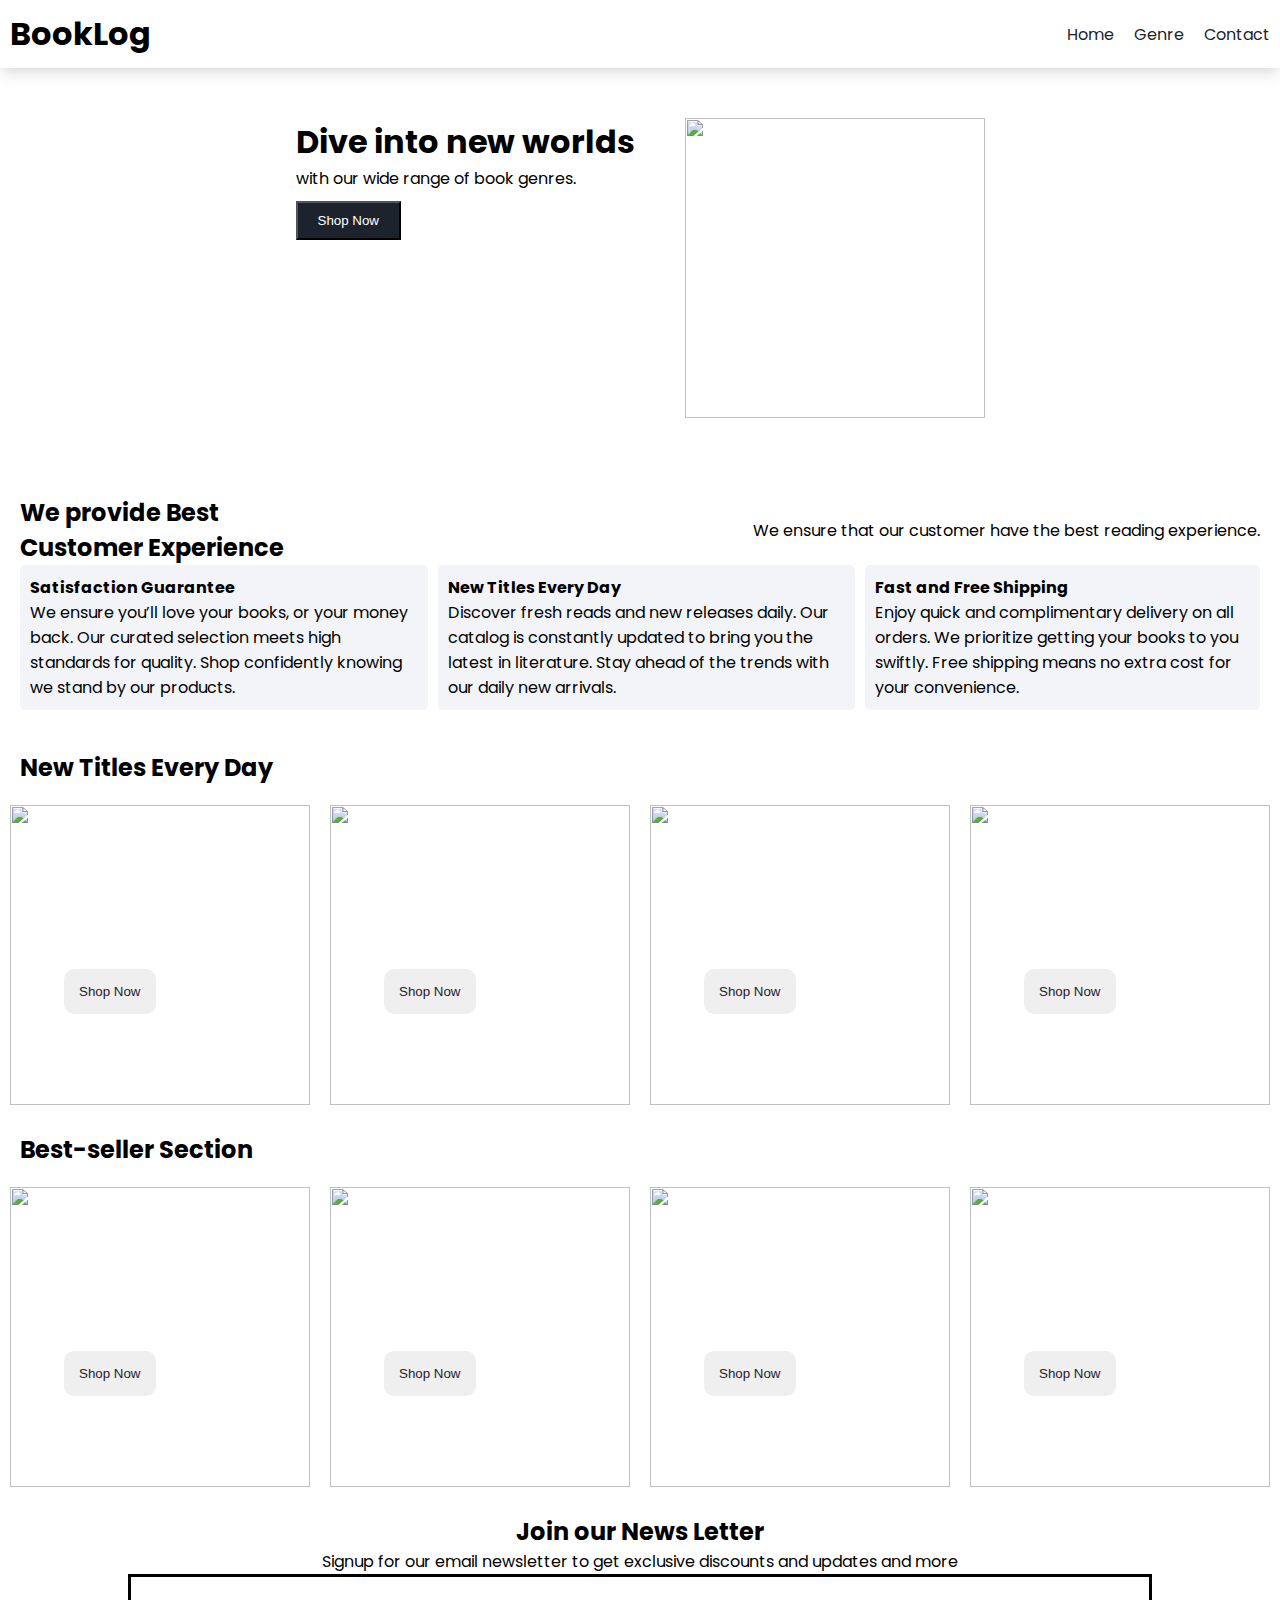
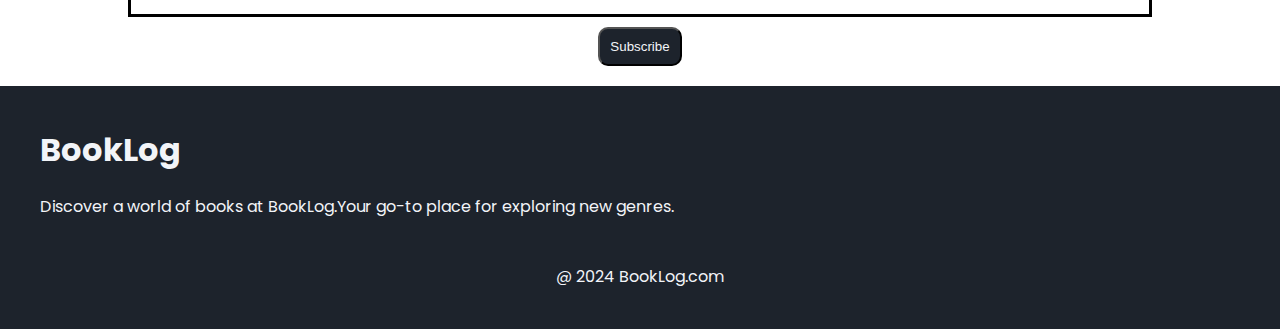
==== index.html @ 7efca816 "Add files via upload" ====
<!DOCTYPE html>
<html lang="en">
<head>
    <title>Booklog</title>
    <link rel="preconnect" href="https://fonts.googleapis.com">
    <link href="https://fonts.googleapis.com/css2?family=Poppins&display=swap" rel="stylesheet">
    <link rel="stylesheet" href="style.css">
    <link rel="stylesheet" href="https://cdnjs.cloudflare.com/ajax/libs/font-awesome/6.5.2/css/all.min.css" integrity="sha512-SnH5WK+bZxgPHs44uWIX+LLJAJ9/2PkPKZ5QiAj6Ta86w+fsb2TkcmfRyVX3pBnMFcV7oQPJkl9QevSCWr3W6A==" crossorigin="anonymous" referrerpolicy="no-referrer" />
</head>
<body>
    <nav class="navbar">
        <h1>BookLog</h1>
        <div class="navbar-links">
            <p class="navbar-link"><a href="index.html">Home</a></p>
            <p class="navbar-link"><a href="genre.html">Genre</a></p>
            <p class="navbar-link"><a href="contact.html">Contact</a></p>
        </div>
        <div class="navbar-menu-toggle" onclick="showNavbar()">
            <i class="fa-solid fa-bars"></i>
        </div>
    </nav>
    <div class="side-navbar">
        <p style="text-align:right;" onclick="closeNavbar()">
            <i class="fa-solid fa-xmark"></i>
        </p>
        <div class="side-navbar-links">
            <p class="side-navbar-link"><a href="index.html">Home</a></p>
            <p class="side-navbar-link"><a href="genre.html">Gerne</a></p>
            <p class="side-navbar-link"><a href="contact.html">Contact</a></p>
        </div>
    </div>
    <div class="header">
        <div>
            <h1>Dive into new worlds</h1>
            <p>with our wide range of book genres.</p>
            <button class="header-button">Shop Now</button>
        </div>
        <div>
            <img class="header-image" src="C:\Users\91934\OneDrive\Desktop\Booklog\images\image-1.jpg" alt="">
        </div>        
    </div>
    <div class="service">
        <div class="service-container-1">
            <div>
                <h2>We provide Best</h2>
                <h2>Customer Experience</h2>
            </div>
            <div>
                <p>We ensure that our customer have the best reading experience.</p>
            </div>
        </div>
        <div class="service-container-2">
            <div>
                <i class="fa-solid fa-smile"></i>
                <h4>Satisfaction Guarantee</h4>
                <p>We ensure you’ll love your books, or your money back. Our curated selection meets high standards for quality. Shop confidently knowing we stand by our products.</p>
            </div>
            <div>
                <i class="fa-solid fa-book-open"></i>
                <h4>New Titles Every Day</h4>
                <p>Discover fresh reads and new releases daily. Our catalog is constantly updated to bring you the latest in literature. Stay ahead of the trends with our daily new arrivals.</p>
            </div>
            <div>
                <i class="fa-solid fa-shipping-fast"></i>
                <h4>Fast and Free Shipping</h4>
                <p>Enjoy quick and complimentary delivery on all orders. We prioritize getting your books to you swiftly. Free shipping means no extra cost for your convenience.</p>
            </div>    
        </div>
    </div>
    
    <div>
    <h2 style="padding: 20px;">New Titles Every Day</h2>
    <div class="new-arrival">
        <div class="new-arrival-container">
            <img src="C:\Users\91934\OneDrive\Desktop\Booklog\images\Book-1.jpg" alt="">
            <button>Shop Now <i class="fa-solid fa-arrow-right"></i></button>
        </div>
        <div class="new-arrival-container">
            <img src="C:\Users\91934\OneDrive\Desktop\Booklog\images\Book-2.jpg" alt="">
            <button>Shop Now <i class="fa-solid fa-arrow-right"></i></button>
        </div>
        <div class="new-arrival-container">
            <img src="C:\Users\91934\OneDrive\Desktop\Booklog\images\Book-3.jpg" alt="">
            <button>Shop Now <i class="fa-solid fa-arrow-right"></i></button>
        </div>
        <div class="new-arrival-container">
            <img src="C:\Users\91934\OneDrive\Desktop\Booklog\images\Book-4.jpg" alt="">
            <button>Shop Now <i class="fa-solid fa-arrow-right"></i></button>
        </div>
    </div>
    </div>
    <div>
        <h2 style="padding: 20px;">Best-seller Section</h2>
        <div class="new-arrival">
            <div class="new-arrival-container">
                <img src="C:\Users\91934\OneDrive\Desktop\Booklog\images\Book-5.jpg" alt="">
                <button>Shop Now <i class="fa-solid fa-arrow-right"></i></button>
            </div>
            <div class="new-arrival-container">
                <img src="C:\Users\91934\OneDrive\Desktop\Booklog\images\Book-6.jpg" alt="">
                <button>Shop Now <i class="fa-solid fa-arrow-right"></i></button>
            </div>
            <div class="new-arrival-container">
                <img src="C:\Users\91934\OneDrive\Desktop\Booklog\images\Book-7.jpg" alt="">
                <button>Shop Now <i class="fa-solid fa-arrow-right"></i></button>
            </div>
            <div class="new-arrival-container">
                <img src="C:\Users\91934\OneDrive\Desktop\Booklog\images\Book-8.jpg" alt="">
                <button>Shop Now <i class="fa-solid fa-arrow-right"></i></button>
            </div>
        </div>
        </div>
<div class="news">
    <h2>Join our News Letter</h2>
    <p>Signup for our email newsletter to get exclusive discounts and updates and more</p>
    <div>
        <input type="text" class="search">
    </div>
    <div>
        <button>Subscribe</button>
    </div>
</div>
<div class="footer">
    <div class="footer-container">
        <div class="footer-box-1">
            <h1 class="headingText">BookLog</h1>
            <p>Discover a world of books at BookLog.Your go-to place for exploring new genres.</p>
            <div class="footer-icon-container">
                <i class="fa-brands fa-instagram" style="color:white;"></i>
                <i class="fa-brands fa-twitter" style="color:white;"></i>
                <i class="fa-brands fa-Facebook" style="color:white;"></i>

            </div>
        </div>
    </div>
<p>@ 2024 BookLog.com</p>
</div>
    <script src="index.js"></script>
</body>
</html>
---- style.css ----
* {
    padding: 0;
    margin: 0;
    box-sizing: border-box;
}

body {
    font-family: 'Poppins', sans-serif;
}

/* Navbar Styles */
.navbar {
    display: flex;
    justify-content: space-between;
    align-items: center;
    padding: 10px;
    box-shadow: rgba(0, 0, 0, 0.1) 0px 10px 15px -3px, rgba(0, 0, 0, 0.05) 0px 4px 6px -2px;
}

.navbar-links {
    display: flex;
    column-gap: 20px;
}

.navbar-links a {
    text-decoration: none;
    color: #1D232C;
}

.navbar-links a:hover {
    text-decoration: underline;
    color: #1D232C;
}

.navbar-menu-toggle {
    display: none;
}

/* Side Navbar Styles */
.side-navbar {
    background-color: #1D232C;
    width: 50%;
    height: 100%;
    position: fixed;
    top: 0;
    left: -60%; 
    padding: 20px;
    color: white;
    transition: 2s;
}

.side-navbar-link {
    margin-bottom: 30px;
}

.side-navbar-links a {
    text-decoration: none;
    color: white;
}

.side-navbar-links a:hover {
    text-decoration: underline;
}

/* Header Styles */
.header {
    display: flex;
    justify-content: center;
    gap: 50px;
    padding: 50px;
}

.header-button {
    padding: 10px 20px;
    margin-top: 10px;
    background-color: #1D232C;
    color: white;
    cursor: pointer;
}

/* Service Section Styles */
.service {
    padding: 20px;
}

.service-container-1 {
    display: flex;
    justify-content: space-between;
    align-items: center;
}

.service-container-2 {
    display: flex;
    justify-content: space-between;
    align-items: center;
    gap: 10px;
}

.service-container-2 div {
    background-color: #f2f4f8;
    border-radius: 5px;
    padding: 10px;
}

/* New Arrival Section Styles */
.new-arrival {
    display: flex;
    justify-content: space-around;
    flex-wrap: wrap;
}

.new-arrival-container {
    position: relative;
    flex-basis: 20%;
}

.new-arrival button {
    padding: 5%;
    margin-top: 10px;
    color: #1D232C;
    position: absolute;
    top: 50%;
    left: 18%;
    border-radius: 10px;
    border: none;
}

/* Newsletter Section Styles */
.news {
    display: flex;
    flex-direction: column;
    align-items: center;
    margin-top: 20px;
}

.news input {
    padding: 11px;
    width: 80vw;
    border: solid black 3px;
}

.news button {
    margin-top: 10px;
    color: #f2f4f8;
    background-color: #1D232C;
    border-radius: 10px;
    padding: 10px;
}

/* Product Section Styles */
.product-section {
    margin-top: 20px;
    display: flex;
    flex-direction: column;
    align-items: center;
}

.product-search {
    display: flex;
    align-items: center;
    width: 100%;
    padding: 10px;
    border-radius: 20px;
    margin-bottom: 20px;
}

.product-search input {
    flex: 1;
    border: solid black 1px;
    background-color: transparent;
    padding: 10px;
}

.product-search input:focus {
    outline: none;
}

.product-search button {
    background-color: transparent;
    border: none;
    cursor: pointer;
}

.product-search button i {
    color: black;
}

.products {
    padding: 20px;
    display: flex;
    gap: 10px;
    flex-wrap: wrap;
    justify-content: space-around;
}

.products-box {
    text-align: center;
    flex-basis: 20%;  
}

.product-box img {
    border-radius: 10px;
}

/* Footer Styles */
.footer {
    margin-top: 20px;
    padding: 40px;
    background-color: #1D232C;
    color: #f2f4f8;
}

.footer-container {
    display: flex;
    justify-content: space-between;
}

.footer-icon-container i {
    margin: 0 10px;
    cursor: pointer;
}

.footer p {
    text-align: center;
    margin-top: 20px;
}

/* Contact Section Styles */
.contact-section {
    width: 80%;
    margin: 40px auto;
    border: solid black 2px;
    border-radius: 20px;
    padding: 20px;
}

.contact-section h2 {
    text-align: center;
    margin-bottom: 20px;
}

.contact-form {
    display: flex;
    flex-direction: column;
    gap: 10px;
}

.contact-form label {
    font-weight: bold;
}

.contact-form input,
.contact-form textarea {
    padding: 10px;
    border-radius: 5px;
    border: 1px solid #ccc;
    width: 100%;
}

.contact-form button {
    padding: 10px;
    background-color: #1D232C;
    color: white;
    border: none;
    border-radius: 5px;
    cursor: pointer;
}

.contact-form button:hover {
    background-color: #333;
}

.contact-details {
    margin-top: 20px;
}

.contact-details h3 {
    margin-bottom: 10px;
}

.contact-details p {
    margin: 5px 0;
}

@media screen and (max-width: 700px) {
    .navbar-menu-toggle {
        display: block;
    }
    .navbar-links {
        display: none;
    }
    .header-image {
        display: none; 
    }
    .service-container-1 {
        display: none;
    }
    .service-container-2 {
        flex-direction: column;
    }
}

/* Image Size Adjustment */
img {
    width: 300px;
    height: 300px;
    object-fit: cover;
}
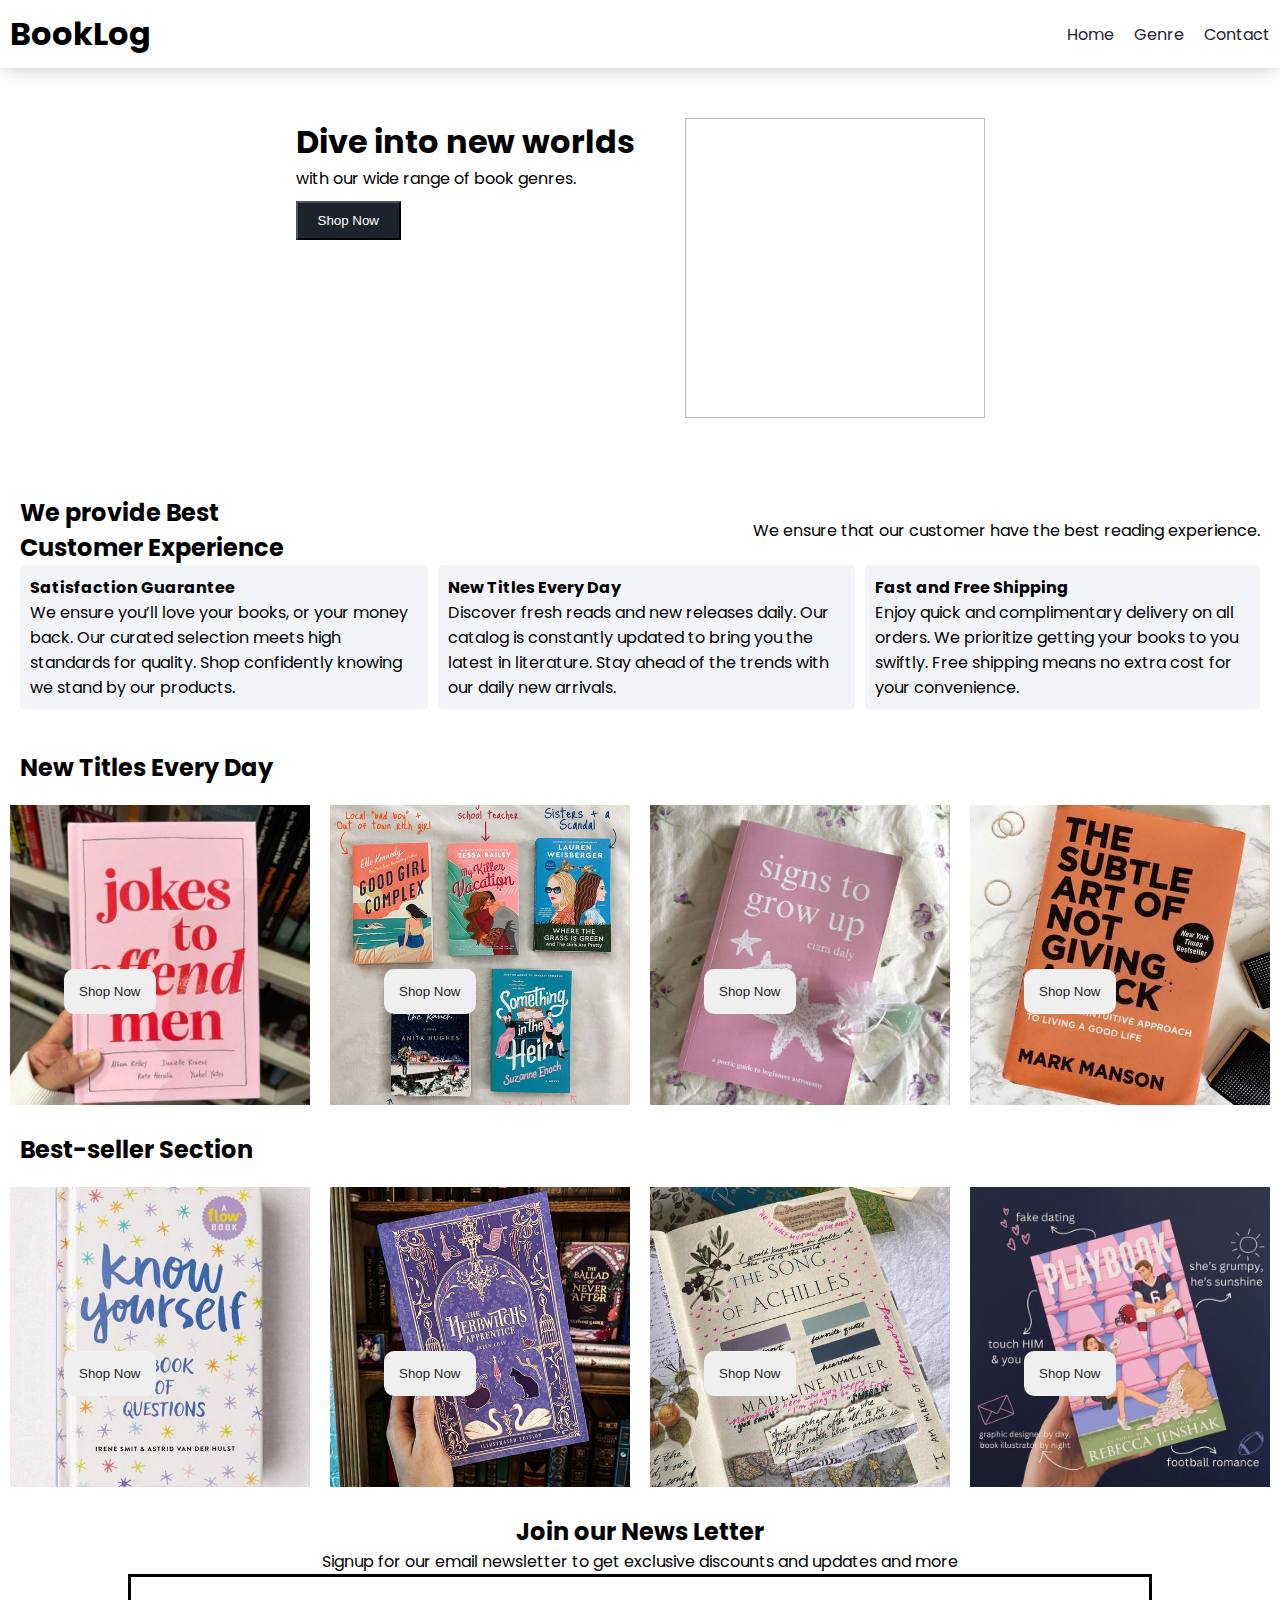
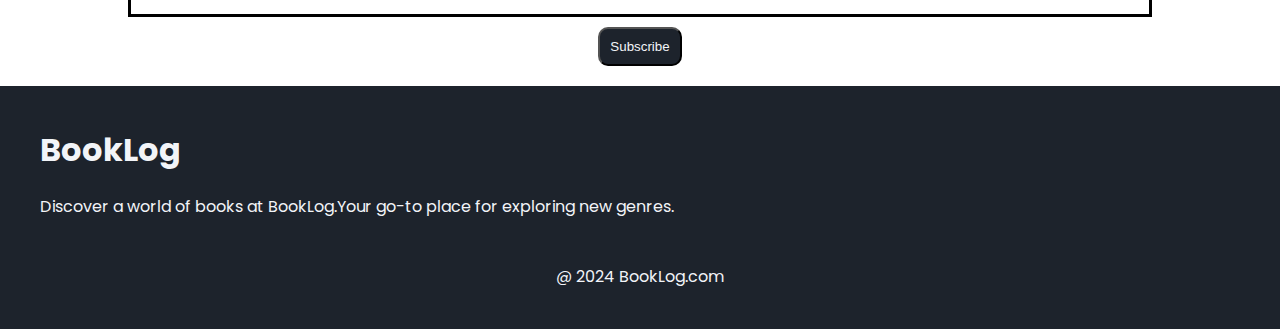
==== commit 93e639b6: "images updated index.html" ====
--- a/index.html
+++ b/index.html
@@ -36,7 +36,7 @@
             <button class="header-button">Shop Now</button>
         </div>
         <div>
-            <img class="header-image" src="C:\Users\91934\OneDrive\Desktop\Booklog\images\image-1.jpg" alt="">
+            <img class="header-image"images/image-1.jpg" alt="">
         </div>        
     </div>
     <div class="service">
@@ -72,19 +72,19 @@
     <h2 style="padding: 20px;">New Titles Every Day</h2>
     <div class="new-arrival">
         <div class="new-arrival-container">
-            <img src="C:\Users\91934\OneDrive\Desktop\Booklog\images\Book-1.jpg" alt="">
+            <img src="images/Book-1.jpg" alt="">
             <button>Shop Now <i class="fa-solid fa-arrow-right"></i></button>
         </div>
         <div class="new-arrival-container">
-            <img src="C:\Users\91934\OneDrive\Desktop\Booklog\images\Book-2.jpg" alt="">
+            <img src="images/Book-2.jpg" alt="">
             <button>Shop Now <i class="fa-solid fa-arrow-right"></i></button>
         </div>
         <div class="new-arrival-container">
-            <img src="C:\Users\91934\OneDrive\Desktop\Booklog\images\Book-3.jpg" alt="">
+            <img src="images/Book-3.jpg" alt="">
             <button>Shop Now <i class="fa-solid fa-arrow-right"></i></button>
         </div>
         <div class="new-arrival-container">
-            <img src="C:\Users\91934\OneDrive\Desktop\Booklog\images\Book-4.jpg" alt="">
+            <img src="images/Book-4.jpg" alt="">
             <button>Shop Now <i class="fa-solid fa-arrow-right"></i></button>
         </div>
     </div>
@@ -93,19 +93,19 @@
         <h2 style="padding: 20px;">Best-seller Section</h2>
         <div class="new-arrival">
             <div class="new-arrival-container">
-                <img src="C:\Users\91934\OneDrive\Desktop\Booklog\images\Book-5.jpg" alt="">
+                <img src="images/Book-5.jpg" alt="">
                 <button>Shop Now <i class="fa-solid fa-arrow-right"></i></button>
             </div>
             <div class="new-arrival-container">
-                <img src="C:\Users\91934\OneDrive\Desktop\Booklog\images\Book-6.jpg" alt="">
+                <img src="images/Book-6.jpg" alt="">
                 <button>Shop Now <i class="fa-solid fa-arrow-right"></i></button>
             </div>
             <div class="new-arrival-container">
-                <img src="C:\Users\91934\OneDrive\Desktop\Booklog\images\Book-7.jpg" alt="">
+                <img src="images/Book-7.jpg" alt="">
                 <button>Shop Now <i class="fa-solid fa-arrow-right"></i></button>
             </div>
             <div class="new-arrival-container">
-                <img src="C:\Users\91934\OneDrive\Desktop\Booklog\images\Book-8.jpg" alt="">
+                <img src="images/Book-8.jpg" alt="">
                 <button>Shop Now <i class="fa-solid fa-arrow-right"></i></button>
             </div>
         </div>
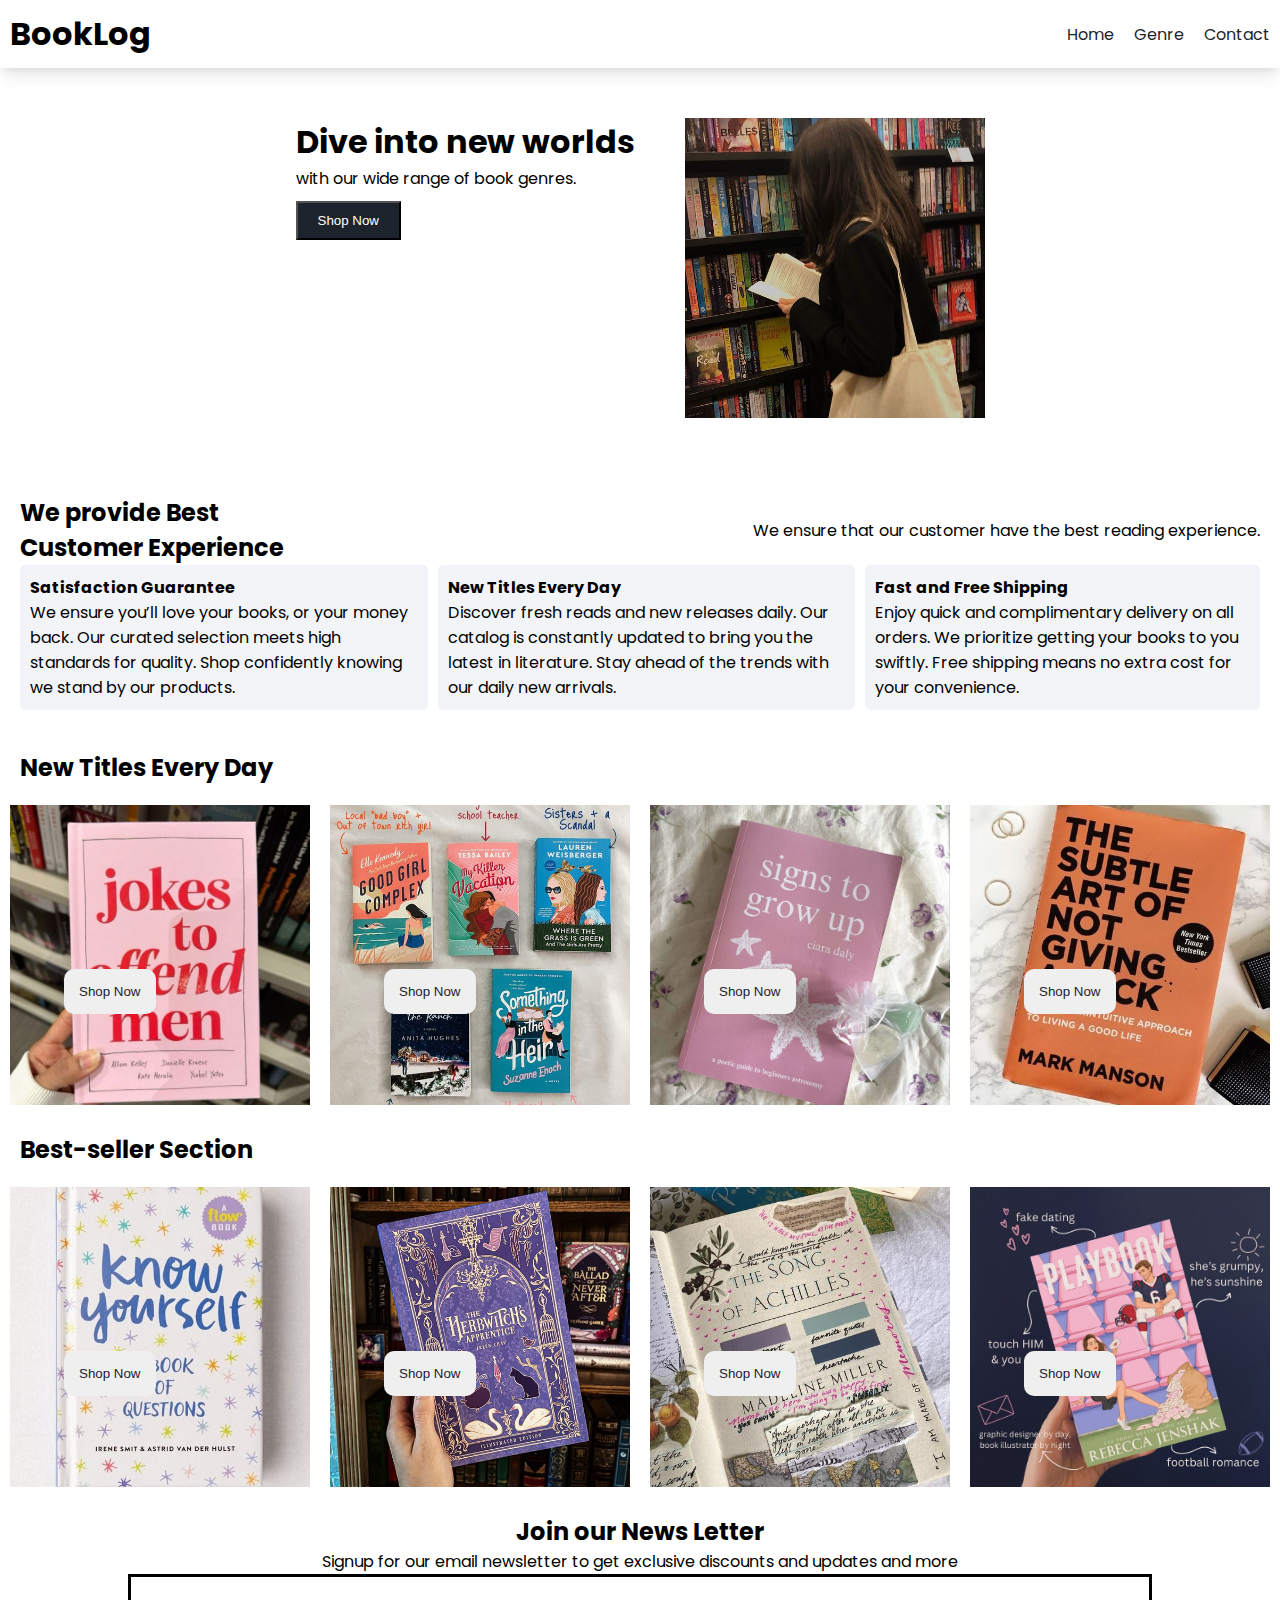
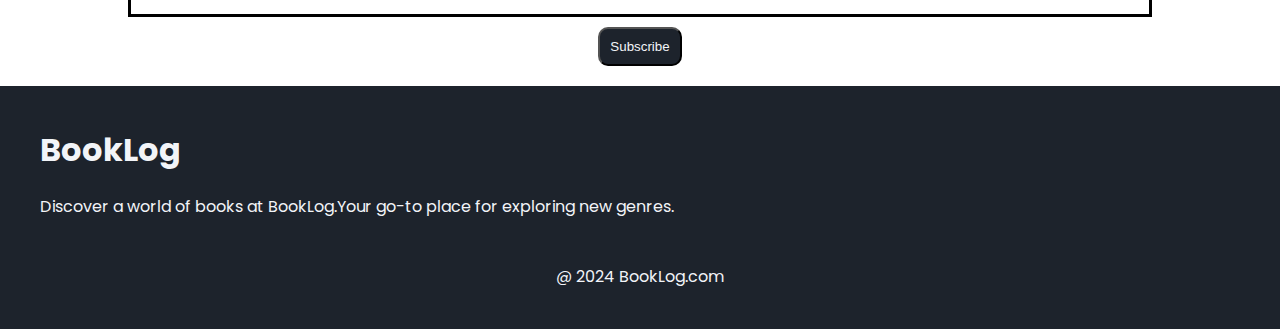
==== commit dcb53168: "Update index.html" ====
--- a/index.html
+++ b/index.html
@@ -25,7 +25,7 @@
         </p>
         <div class="side-navbar-links">
             <p class="side-navbar-link"><a href="index.html">Home</a></p>
-            <p class="side-navbar-link"><a href="genre.html">Gerne</a></p>
+            <p class="side-navbar-link"><a href="genre.html">Genre</a></p>
             <p class="side-navbar-link"><a href="contact.html">Contact</a></p>
         </div>
     </div>
@@ -36,7 +36,7 @@
             <button class="header-button">Shop Now</button>
         </div>
         <div>
-            <img class="header-image"images/image-1.jpg" alt="">
+            <img class="header-image" src="images/image-1.jpg" alt="">
         </div>        
     </div>
     <div class="service">
@@ -81,7 +81,7 @@
         </div>
         <div class="new-arrival-container">
             <img src="images/Book-3.jpg" alt="">
-            <button>Shop Now <i class="fa-solid fa-arrow-right"></i></button>
+            <button>Shop Now <i="fa-solid fa-arrow-right"></i></button>
         </div>
         <div class="new-arrival-container">
             <img src="images/Book-4.jpg" alt="">
@@ -138,3 +138,4 @@
     <script src="index.js"></script>
 </body>
 </html>
+
